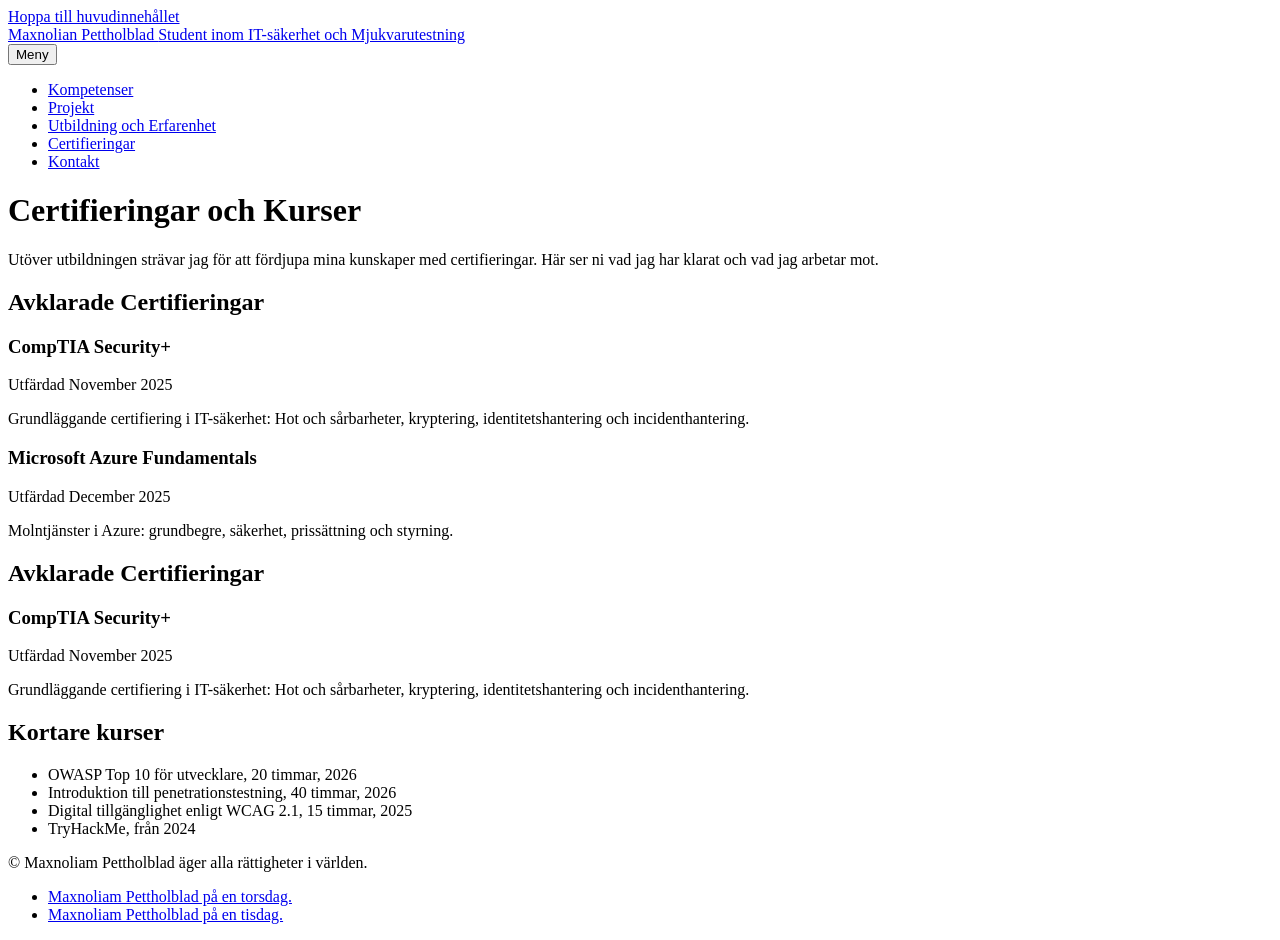
==== html/certifieringar.html @ b3d8486e "WILLIAM: Fixade bilder i HTML så det funkar på servern. (Lade till .. framför / i länken)" ====
﻿<!DOCTYPE html>
<html lang="sv">
<head>
    <meta charset="UTF-8">
    <meta name="viewport" content="width=device-width, initial-scale=1">
    <title>Maxnoliam Pettholblad Portfolio</title>
    <meta name="description" content="Grundläggande information om vem Maxnoliam Pettholblad är och aspirerar att bli.">
    <link rel="stylesheet" href="../css/style.css">
    <script src="../js/script.js" defer></script>
</head>
<body>

<!--
En massa random skit kommer dyka upp här för jag har tråkigt, man måste ju underhålla sig på nåt sätt.
Allt random uppfyller samma krav som det som behövs för slutprodukten, bara att byta ut allt till lite mer seriösare innehåll.
Får be till gud bara att jag inte glömmer att fixa till nåt innan inlämning.
-->




<!--- Länk som hoppar över info och går rakt till det en anställare behöver veta -->
<a class="skip-link" href="#main-content">Hoppa till huvudinnehållet</a>

<header class="site-header">
    <!-- Gör namnet högst upp till en länk -->
    <a class="site-header_logo" href="index.html">Maxnolian Pettholblad <span class="site-header__role">Student inom IT-säkerhet och Mjukvarutestning</span></a>

    <!-- Menyn högst upp som visar kategorier, se till att alla filer finns och att allt ser rätt ut -->
    <!-- Ska vara exakt samma på alla sidor -->
    <nav class="main-menu" aria-label="Huvudmeny">
        <button class="main-menu__toggle" type="button" data-js-action="toggle-menu" aria-expanded="false" aria-controls="main-menu-list">Meny</button>
        <ul class="main-menu__list" id="main-menu-list" data-js-target="menu">
            <li class="main-menu__item"><a class="main-menu__link" href="kompetenser.html">Kompetenser</a></li>
            <li class="main-menu__item"><a class="main-menu__link" href="projekt.html">Projekt</a></li>
            <li class="main-menu__item"><a class="main-menu__link" href="utbildning.html">Utbildning och Erfarenhet</a></li>
            <li class="main-menu__item"><a class="main-menu__link" href="certifieringar.html">Certifieringar</a></li>
            <li class="main-menu__item"><a class="main-menu__link" href="kontakt.html">Kontakt</a></li>
        </ul>
    </nav>
</header>

<!-- Huvudtexten, "vem är jag?" -->
<main class="page" id="main-content">
    <h1 class="page__title">Certifieringar och Kurser</h1>
    <p class="page__intro">Utöver utbildningen strävar jag för att fördjupa mina kunskaper med certifieringar. Här ser ni vad jag har klarat och vad jag arbetar mot.</p>

    <section class="topic" aria-labelledby="cert-rubrik">
        <h2 class="topic__title" id="cert-rubrik">Avklarade Certifieringar</h2>
        <article class="card card--featured" aria-labelledby="secplus-rubrik">
            <h3 class="card__title" id="secplus-rubrik">CompTIA Security+</h3>
            <p class="card__facts">Utfärdad <time datetime="2025-11">November 2025</time></p>
            <p class="card__text">Grundläggande certifiering i IT-säkerhet: Hot och sårbarheter, kryptering, identitetshantering och incidenthantering.</p>
        </article>
        <article class="card card--featured" aria-labelledby="az900-rubrik">
            <h3 class="card__title" id="az900-rubrik">Microsoft Azure Fundamentals</h3>
            <p class="card__facts">Utfärdad <time datetime="2025-12">December 2025</time></p>
            <p class="card__text">Molntjänster i Azure: grundbegre, säkerhet, prissättning och styrning.</p>
        </article>
    </section>

    <section class="topic" aria-labelledby="pagaende-rubrik">
        <h2 class="topic__title" id="pagaende-rubrik">Avklarade Certifieringar</h2>
        <article class="card card--featured" aria-labelledby="ccna-rubrik">
            <h3 class="card__title" id="ccna-rubrik">CompTIA Security+</h3>
            <p class="card__facts">Utfärdad <time datetime="2025-11">November 2025</time></p>
            <p class="card__text">Grundläggande certifiering i IT-säkerhet: Hot och sårbarheter, kryptering, identitetshantering och incidenthantering.</p>
        </article>
    </section>

    <section class="topic" aria-labelledby="kurser-rubrik">
        <h2 class="topic__title" id="kurser-rubrik">Kortare kurser</h2>
        <ul class="topic__points">
            <li class="topic__point">OWASP Top 10 för utvecklare, 20 timmar, 2026</li>
            <li class="topic__point">Introduktion till penetrationstestning, 40 timmar, 2026</li>
            <li class="topic__point">Digital tillgänglighet enligt WCAG 2.1, 15 timmar, 2025</li>
            <li class="topic__point">TryHackMe, från 2024</li>
        </ul>

    </section>
</main>

<!-- Ska vara länkar här om jag orkar, annars får det leda till nåt -->
<footer class="site-footer">
    <p class="site-footer__text">&copy; Maxnoliam Pettholblad äger alla rättigheter i världen.</p>
    <ul class="site-footer__links">
        <li class="site-footer__item"><a class="site-footer__link" href="../images/MaxSV.jpg" alt="Maxnoliam Pettholblad på en torsdag" width="400" height="400">Maxnoliam Pettholblad på en torsdag.</a></li>
        <li class="site-footer__item"><a class="site-footer__link" href="../images/noel.png" alt="Maxnoliam Pettholblad på en tisdag." width="400" height="400">Maxnoliam Pettholblad på en tisdag.</a></li>
    </ul>
</footer>
</body>
</html>
---- css/style.css ----
/* BEM-klasser enligt kontrakt.md. Stilregler är frivilliga. */
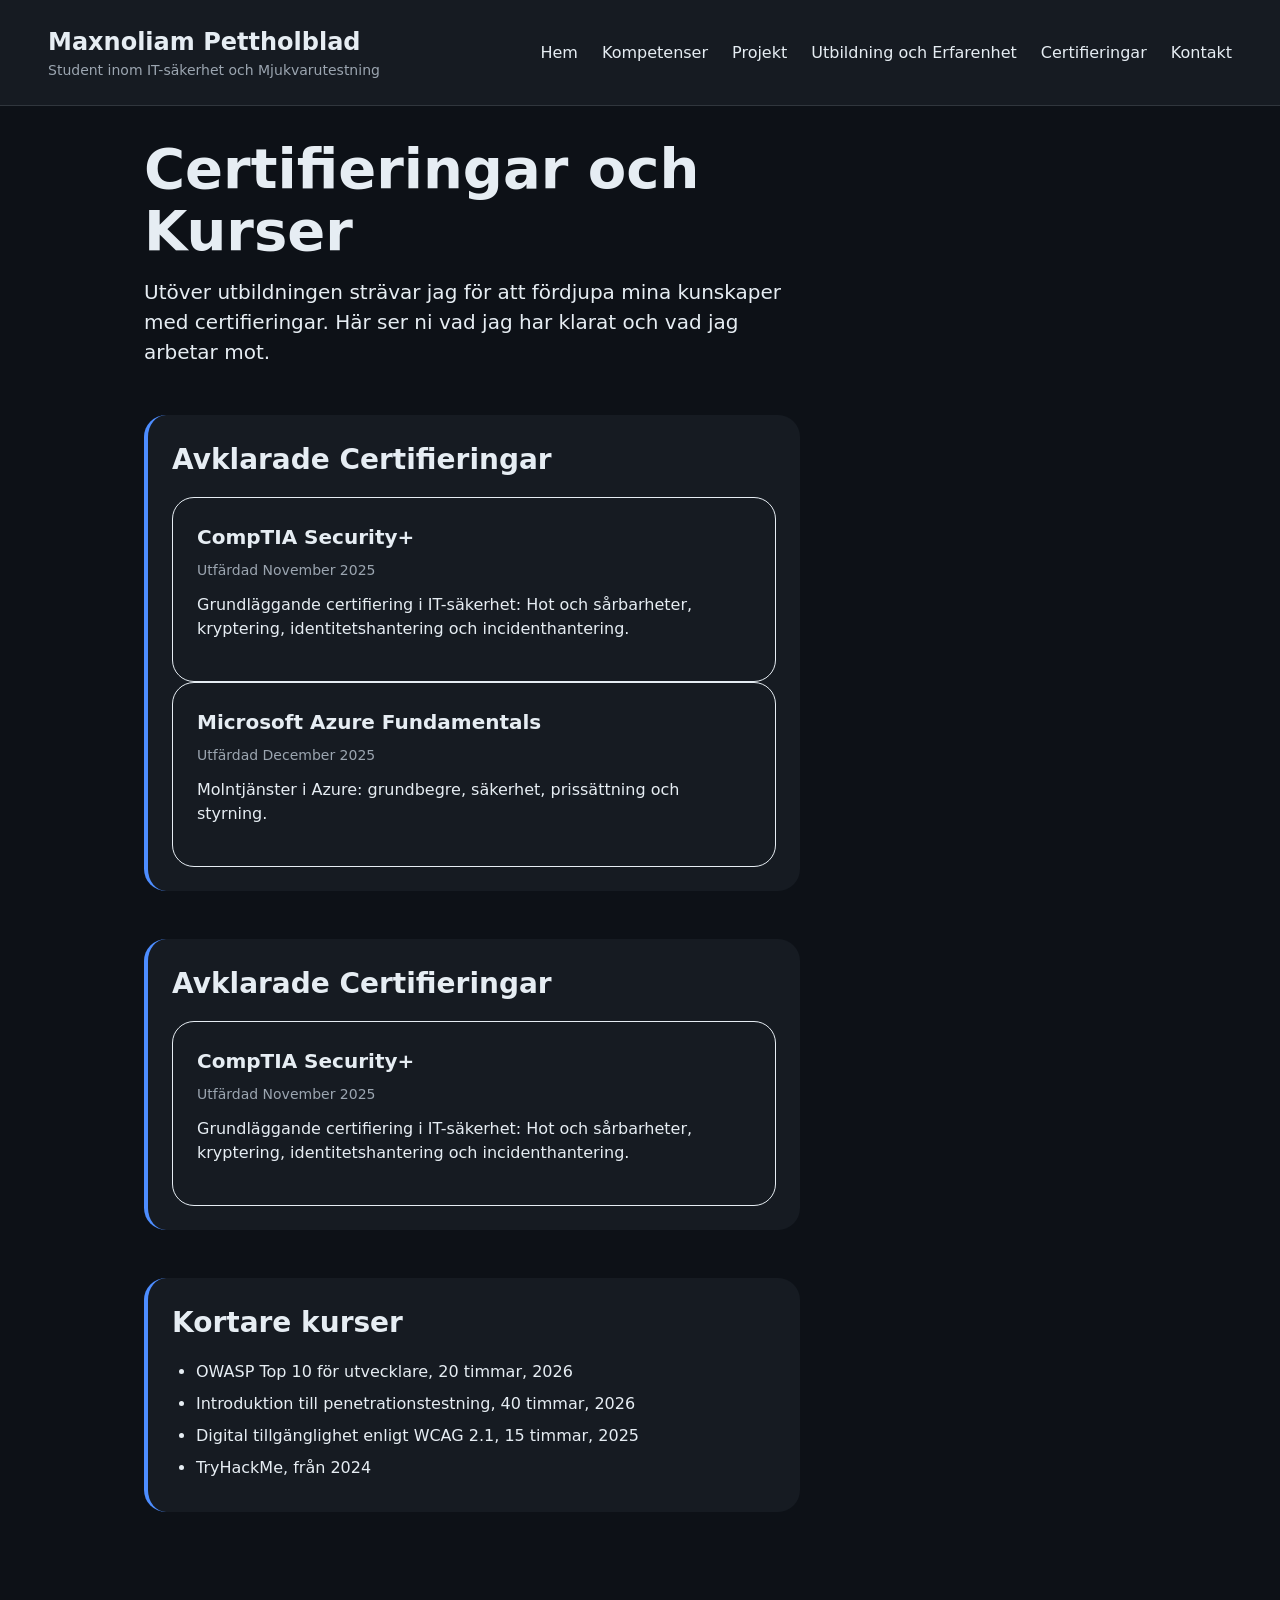
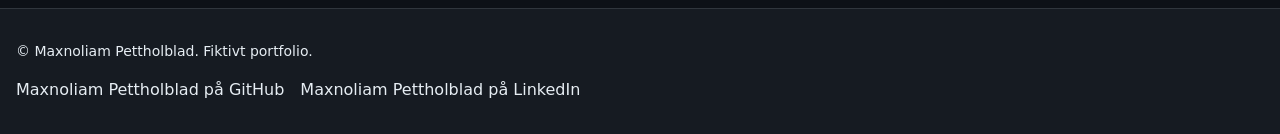
==== commit 9c28e68d: "ALLA: Fixade style.css så sidan såg fin ut. Fixade småfel i alla .html filer så länkar och text ser " ====
--- a/html/certifieringar.html
+++ b/html/certifieringar.html
@@ -3,7 +3,7 @@
 <head>
     <meta charset="UTF-8">
     <meta name="viewport" content="width=device-width, initial-scale=1">
-    <title>Maxnoliam Pettholblad Portfolio</title>
+    <title>Maxnoliam Pettholblad Certifieringar</title>
     <meta name="description" content="Grundläggande information om vem Maxnoliam Pettholblad är och aspirerar att bli.">
     <link rel="stylesheet" href="../css/style.css">
     <script src="../js/script.js" defer></script>
@@ -24,13 +24,14 @@
 
 <header class="site-header">
     <!-- Gör namnet högst upp till en länk -->
-    <a class="site-header_logo" href="index.html">Maxnolian Pettholblad <span class="site-header__role">Student inom IT-säkerhet och Mjukvarutestning</span></a>
+    <a class="site-header_logo" href="index.html">Maxnoliam Pettholblad <span class="site-header__role">Student inom IT-säkerhet och Mjukvarutestning</span></a>
 
     <!-- Menyn högst upp som visar kategorier, se till att alla filer finns och att allt ser rätt ut -->
     <!-- Ska vara exakt samma på alla sidor -->
     <nav class="main-menu" aria-label="Huvudmeny">
         <button class="main-menu__toggle" type="button" data-js-action="toggle-menu" aria-expanded="false" aria-controls="main-menu-list">Meny</button>
         <ul class="main-menu__list" id="main-menu-list" data-js-target="menu">
+            <li class="main-menu__item"><a class="main-menu__link" href="index.html">Hem</a></li>
             <li class="main-menu__item"><a class="main-menu__link" href="kompetenser.html">Kompetenser</a></li>
             <li class="main-menu__item"><a class="main-menu__link" href="projekt.html">Projekt</a></li>
             <li class="main-menu__item"><a class="main-menu__link" href="utbildning.html">Utbildning och Erfarenhet</a></li>
@@ -82,10 +83,10 @@
 
 <!-- Ska vara länkar här om jag orkar, annars får det leda till nåt -->
 <footer class="site-footer">
-    <p class="site-footer__text">&copy; Maxnoliam Pettholblad äger alla rättigheter i världen.</p>
+    <p class="site-footer__text">&copy; Maxnoliam Pettholblad. Fiktivt portfolio.</p>
     <ul class="site-footer__links">
-        <li class="site-footer__item"><a class="site-footer__link" href="../images/MaxSV.jpg" alt="Maxnoliam Pettholblad på en torsdag" width="400" height="400">Maxnoliam Pettholblad på en torsdag.</a></li>
-        <li class="site-footer__item"><a class="site-footer__link" href="../images/noel.png" alt="Maxnoliam Pettholblad på en tisdag." width="400" height="400">Maxnoliam Pettholblad på en tisdag.</a></li>
+        <li class="site-footer__item"><a class="site-footer__link" href="https://github.com/" alt="GitHub länk">Maxnoliam Pettholblad på GitHub</a></li>
+        <li class="site-footer__item"><a class="site-footer__link" href="https://www.linkedin.com/" alt="LinkedIn länk">Maxnoliam Pettholblad på LinkedIn</a></li>
     </ul>
 </footer>
 </body>
--- a/css/style.css
+++ b/css/style.css
@@ -1 +1,684 @@
 /* BEM-klasser enligt kontrakt.md. Stilregler är frivilliga. */
+
+/* Själva webbsidans grundläggande bakgrund och textfärg */
+
+:root {
+    --font-sans: system-ui, -apple-system, "Helvetica Neue", Arial, sans-serif;
+    --color-paper: #0d1117;            /* bakgrund (var ljus, nu mörk) */
+    --color-ink: #e6edf3;              /* text (var mörk, nu ljus) */
+    --color-blueprint: #4d8dff;        /* accentblå, ljusare så den syns på mörkt */
+    --color-blueprint-hover: #79a8ff;
+    --color-panel: #161b22;            /* rutor */
+    --color-line: #30363d;             /* linjer och ramar */
+    --color-muted: #9ba5b0;            /* nedtonad text */
+    --color-danger: #f97066;
+    --radius-card: 1.375rem;
+    --radius-pill: 999px;
+}
+
+*, *::before, *::after {
+    box-sizing: border-box;
+    margin: 0;
+    padding: 0;
+}
+body {
+    font-family: var(--font-sans);
+    background-color: var(--color-paper);
+    color: var(--color-ink);
+    line-height: 1.5;
+}
+img{
+    max-width: 100%;
+    height: auto;
+    display:block;
+}
+
+ul {
+    list-style: none;
+}
+a {
+    color: inherit;
+}
+/* Synlig fokusring för tangentbordsanvändare */
+a:focus-visible,
+button:focus-visible,
+input:focus-visible,
+select:focus-visible,
+textarea:focus-visible {
+    outline: 2px solid var(--color-blueprint);
+    outline-offset: 2px;
+}
+/* Dold länk för tangentbordsnavigering som hoppar direkt till huvudinnehållet */
+.skip-link {
+    position: absolute;
+    left: 1rem;
+    top: -4rem;
+    background: var(--color-ink);
+    padding: 0.5rem 1rem;
+    border-radius: var(--radius-pill);
+}
+.skip-link:focus{
+    top:1rem;
+}
+/* Sidans toppdel (header) som innehåller logga och meny */
+.site-header {
+    background: var(--color-panel);
+    padding: 1.5rem 1rem;
+    border-bottom: 1px solid var(--color-line);
+}
+
+/* Logotypen eller namnet längst upp som fungerar som hemlänk */
+.site-header_logo {
+    font-size: 1.5rem;
+    font-weight: 600;
+    text-decoration: none;
+}
+
+/* Undertexten/rollen inuti loggan (t.ex. "Student inom IT-säkerhet...") */
+.site-header__role {
+    display: block;
+    font-size: 0.875rem;
+    font-weight: 400;
+    color: var(--color-muted);
+}
+
+/* Huvudmenyns behållare (<nav>) */
+.main-menu {
+    padding-left: 0px;
+    padding-top: 0px;
+    margin-top:1rem;
+}
+
+/* Mobilknappen ("Meny") som öppnar/stänger menyn på små skärmar */
+.main-menu__toggle {
+    background: var(--color-ink);
+    color: var(--color-paper);
+    border:0;
+    border-radius: var(--radius-pill);
+    padding: 0.6rem 1.25rem;
+    cursor: pointer;
+}
+.main-menu__toggle:hover{
+    background: var(--color-blueprint);
+}
+
+/* Listan med menylänkar (dold som standard på mobil) */
+.main-menu__list {
+    display: none;
+}
+
+/* Listan med menylänkar när den har öppnats via JavaScript */
+.main-menu__list.is-open {
+    display: flex;
+    flex-direction: column;
+    gap:0.25rem;
+    margin-top: 0.75rem;
+}
+
+/* Enskilda listpunkter (<li>) inuti menyn */
+.main-menu__item {
+    padding-left: 0px;
+}
+
+/* Själva de klickbara textlänkarna (<a>) i menyn */
+.main-menu__link {
+    display: block;
+    padding: 0.5rem 0;
+    padding-left: 0;
+    text-decoration: none;
+}
+
+.main-menu__link:hover,.main-menu__link[aria-current="page"]{
+    color: var(--color-blueprint);
+    text-decoration: underline;
+}
+
+@media (min-width: 48rem) {
+    .site-header{
+        display: flex;
+        justify-content: space-between;
+        align-items: center;
+        padding: 1.5rem 3rem;
+    }
+    .main-menu{
+        margin-top: 0;
+    }
+    .main-menu__toggle{
+        display: none;
+    }
+    .main-menu__list{
+        display:flex;
+        flex-direction: row;
+        gap:1.5rem;
+        margin-top: 0;
+    }
+}
+
+/* Huvudbehållaren (<main>) för sidinnehållet – styr maxbredd och centrering */
+.page {
+    width: 100%;
+    max-width: 64rem;
+    margin: 0 auto;
+    padding: 2rem 1rem;
+
+}
+
+/* Sidans huvudrubrik (<h1>) */
+.page__title {
+    font-size: clamp(2rem,6vw,3.5rem);
+    line-height: 1.1;
+    margin-bottom: 1rem;
+}
+
+/* Ingressen eller inledningstexten direkt under huvudrubriken */
+.page__intro {
+    font-size:1.25rem;
+    max-width: 40rem;
+    margin-bottom: 2rem;
+}
+
+/* En generell sektion på sidan som delar upp olika ämnen eller block */
+.topic {
+    margin-top: 3rem;
+}
+
+/* Rubriken (<h2>) för en sektion */
+.topic__title {
+    font-size: 1.75rem;
+    margin-bottom: 1rem;
+}
+
+/* Stycken (<p>) i en sektion */
+.topic__text {
+    margin-bottom: 1rem;
+}
+
+.topic__points{
+    list-style: disc;
+    padding-left: 1.5rem;
+}
+.topic__point{
+    margin-bottom: 0.5rem;
+
+}
+
+/* Kort-komponent för att rama in projekt eller certifieringar */
+.card {
+    background-color: var(--color-paper);
+    padding: 1.5rem;
+    border-radius: var(--radius-card);
+    border: 1px solid var(--color-line);
+}
+
+/* Modifierare för extra framträdande kort */
+.card--featured {
+    background-color: var(--color-panel);
+    border-color: var(--color-ink);
+}
+
+/* Rubriken (<h3>) inuti ett kort */
+.card__title {
+    font-size: 1.25rem;
+    font-weight: 600;
+    margin-bottom: 0.5rem;
+}
+
+/* Fakta- eller datumtext på ett kort */
+.card__facts {
+    font-size: 0.875rem;
+    color:var(--color-muted);
+    margin-bottom: 0.75rem;
+}
+
+/* Brödtexten inuti ett kort */
+.card__text {
+    margin-bottom: 1rem;
+}
+
+
+
+/* Sidans botten (footer) */
+.site-footer {
+    background: var(--color-panel);
+    color: var(--color-ink);
+    border-top: 1px solid var(--color-line);
+    padding: 2rem 1rem;
+    margin-top: 4rem;
+}
+
+/* Copyright-texten i sidfoten */
+.site-footer__text {
+    font-size: 0.875rem;
+    margin-bottom: 1rem;
+}
+
+/* Listan med länkar i sidfoten */
+.site-footer__links {
+    display: flex;
+    flex-wrap: wrap;
+    gap:1rem;
+}
+
+/* Enskild listpunkt i sidfoten */
+.site-footer__item {
+    list-style: none;
+}
+
+/* Själva länkarna i sidfoten */
+.site-footer__link {
+    text-decoration: none;
+}
+.site-footer__link:hover{
+    text-decoration: underline;
+}
+/* Behållare (<figure>) för profilbild och bildtext */
+.profile {
+    max-width: 18rem;
+}
+
+/* På bredare skärmar: bilden till vänster, texten flyter till höger om den */
+@media (min-width: 40rem) {
+    .profile {
+        float: left;
+        width: min(18rem, 40%);
+        margin: 0 1.5rem 1rem 0;
+    }
+    /* Sektionen växer så att den rymmer den flytande bilden */
+    .topic {
+        display: flow-root;
+    }
+    /* Texten stannar i en egen spalt bredvid bilden och glider inte in under den */
+    .profile ~ .topic__text {
+        display: flow-root;
+    }
+}
+
+/* Själva profilbilden (<img>) */
+.profile__photo {
+    border-radius: var(--radius-card);
+}
+
+/* Bildtexten (<figcaption>) under profilbilden */
+.profile__credit {
+    font-size: 0.875rem;
+    color:var(--color-muted);
+    margin-top: 0.5rem;
+}
+
+/* På bredare skärmar: två kolumner – innehållet till vänster, sidoboxen till höger */
+@media (min-width: 48rem) {
+    .page {
+        display: grid;
+        grid-template-columns: minmax(0, 1fr) 18rem;
+        column-gap: 3rem;
+        align-items: start;
+    }
+    .page > * {
+        grid-column: 1;
+    }
+    /* I grid läggs marginaler ihop i stället för att överlappa – undvik dubbelt mellanrum */
+    .page__intro {
+        margin-bottom: 0;
+    }
+    .page > .sidebar {
+        grid-column: 2;
+        grid-row: 1 / span 20; /* sträcker sig bredvid allt innehåll i vänsterkolumnen */
+    }
+}
+
+/* Sidobox och innehållssektioner delar samma ruta */
+.sidebar,
+.topic {
+    background: var(--color-panel);
+    border-left: 4px solid var(--color-blueprint);
+    border-radius: var(--radius-card);
+    padding: 1.5rem;
+}
+
+/* Rubriken i sidoboxen */
+.sidebar__title {
+    font-size: 1.25rem;
+    margin-bottom: 1rem;
+}
+
+/* Definitionslista (<dl>) för snabbfakta */
+.fact-list {
+
+}
+
+/* Etiketten/termen (<dt>) i faktalistan (t.ex. "Ort") */
+.fact-list__term {
+    font-size: 1.25rem;
+    margin-bottom: 1rem;
+}
+
+/* Värdet (<dd>) i faktalistan (t.ex. "Ludborlun") */
+.fact-list__value {
+    margin-bottom: 0.75rem;
+}
+
+/* Vanlig text inuti sidoboxen */
+.sidebar__text {
+    margin: 1rem 0 0;
+}
+
+/* Uppmaning/länk inuti sidoboxen – ser ut som en knapp */
+.sidebar__link {
+    display: inline-block;
+    padding: 0.6rem 1.1rem;
+    border-radius: var(--radius-pill);
+    background: var(--color-blueprint);
+    color: var(--color-paper);
+    font-weight: 600;
+    text-decoration: none;
+}
+.sidebar__link:hover {
+    background: var(--color-blueprint-hover);
+    color: var(--color-paper);
+}
+
+/* Tabellen som visar tekniska färdigheter och kunskapsnivåer */
+.skill-matrix {
+    width: 100%;
+    border-collapse: collapse;
+}
+
+/* Tabellens beskrivning/titel (<caption>) */
+.skill-matrix__title {
+    text-align: left;
+    font-weight: 600;
+    padding-bottom: 0.75rem;
+}
+
+/* En rad (<tr>) i kompetensmatrisen */
+.skill-matrix__row {
+    border-bottom: 1px solid var(--color-line);
+}
+
+/* Tabellrubriker (<th>) över kolumnerna */
+.skill-matrix__heading {
+    text-align: left;
+    padding: 0.75rem 0.5rem;
+    background: var(--color-panel);
+}
+
+/* Tekniknamnet i en tabellrad */
+.skill-matrix__skill,.skill-matrix__value {
+    padding: 0.75rem 0.5rem;
+
+}
+
+
+/* Listan över kontaktuppgifter (e-post, LinkedIn, GitHub) */
+.contact-list {
+    list-style: none;
+}
+
+/* Enskilt objekt i kontaktlistan */
+.contact-list__item {
+    margin-bottom: 0.5rem;
+}
+
+/* Länk i kontaktlistan */
+.contact-list__link {
+    color:var(--color-blueprint);
+}
+
+/* Knappen för att snabbkopiera e-postadressen */
+.contact-list__copy {
+    background: var(--color-panel);
+    border: 0;
+    border-radius: var(--radius-pill);
+    padding: 0.4rem 1rem;
+    cursor:pointer;
+}
+.contact-list__copy:hover{
+    background-color: var(--color-line);
+}
+/* Statustext som visar att e-postadressen kopierats */
+.contact-list__status {
+    font-size: 0.875rem;
+    color: var(--color-muted);
+}
+
+/* Kontaktformuläret (<form>) */
+.contact-form {
+    display: grid;
+    gap: 1.25rem;
+    max-width: 36rem;
+}
+
+/* Hjälptext i formuläret (t.ex. om obligatoriska fält) */
+.contact-form__hint {
+    font-size: 0.875rem;
+    color: var(--color-muted);
+}
+
+/* Behållare för ett enskilt formulärfält (label + input) */
+.contact-form__field {
+    display: grid;
+    gap: 0.4rem;
+}
+
+/* Etiketten (<label>) som beskriver ett formulärfält */
+.contact-form__field-label {
+    font-weight: 500;
+}
+.contact-form__text-field,.contact-form__dropdown,.contact-form__message{
+    width: 100%;
+    font: inherit;
+    padding: 0.75rem 1rem;
+    background: var(--color-paper);
+    border: 1px solid var(--color-line);
+    border-radius: 0.75rem;
+}
+.contact-form__text-field:focus,.contact-form__dropdown:focus,.contact-form__message.focus{
+    border-color: var(--color-ink);
+}
+.contact-form__text-field[aria-invalid="true"],.contact-form__message[aria-invalid="true"]{
+    border-color: var(--color-danger);
+}
+
+/* Det stora textfältet (<textarea>) för meddelandet */
+.contact-form__message {
+    min-height: 8rem;
+    resize: vertical;
+}
+
+/* Teckenräknaren under meddelandefältet */
+.contact-form__counter {
+    font-size: 0.875rem;
+    color: var(--color-muted);
+    text-align: right;
+}
+
+/* Skicka-knappen i formuläret */
+.contact-form__choice {
+    border: 0;
+
+}
+.contact-form__choices-title{
+    font-weight: 500;
+    margin-bottom: 0.4rem;
+}
+.contact-form__choice{
+    display:flex;
+    align-items: center;
+    gap: 0.5rem;
+}
+.contact-form__radio{
+    accent-color: var(--color-ink);
+}
+
+.contact-form__field-label__inline{
+    font-weight: 400;
+}
+.contact-form__submit{
+    justify-self: start;
+    background: var(--color-blueprint);
+    color: var(--color-paper);
+    border: 0;
+    border-radius: var(--radius-pill);
+    padding: 0.8rem 1.75rem;
+    font:inherit;
+    cursor: pointer;
+}
+.contact-form__submit:hover{
+    background: var(--color-blueprint-hover);
+}
+/* Sektion för projektfiltrering */
+.filter {
+    margin-bottom: 2rem;
+}
+
+/* Rubrik för filtersektionen */
+.filter__title {
+    font-size: 1.25rem;
+    margin-bottom: 0.75rem;
+}
+
+/* Listan med filterknappar */
+.filter__options {
+    display: flex;
+    flex-wrap: wrap;
+    gap:0.5rem;
+}
+
+/* Enskild listpunkt för en filterknapp */
+.filter__item {
+    list-style:none;
+}
+.filter__item button{
+    background: var(--color-panel);
+    border: 0;
+    border-radius: var(--radius-pill);
+    padding: 0.5rem 1.25rem;
+    font:inherit;
+    cursor: pointer;
+}
+
+.filter__item button:hover{
+    background: var(--color-line);
+}
+
+
+/* Den aktiva filterknappen */
+.filter__option--active {
+    background: var(--color-ink) !important;
+    color: var(--color-paper);
+}
+
+/* Statustext som visar hur många projekt som visas just nu */
+.filter__status {
+    margin-top: 0.75rem;
+    font-size: 0.875rem;
+    color:var(--color-muted);
+}
+
+/* Behållaren som håller alla projektkort */
+/* CSS Grid för era projektkort (används i projekt.html) */
+.projekt-list {
+    display: grid;
+    gap: 1.5rem;
+}
+@media (min-width: 768px) {
+    .projekt-list {
+        grid-template-columns: repeat(2, 1fr);
+    }
+}
+/* Behållare (<figure>) för skärmdump i ett projektkort */
+.card__screenshot {
+    margin-bottom: 1rem;
+}
+
+/* Själva bilden (<img>) för skärmdumpen */
+.card__image {
+    border-radius: 0.75rem;
+}
+
+/* Bildtexten under skärmdumpen */
+.card__screenshot-text {
+    font-size: 0.75rem;
+    color: var(--color-muted);
+    margin-top: 0.4rem;
+}
+
+/* Listan med tekniktaggar på ett projektkort */
+.card__tags {
+    display: flex;
+    flex-wrap: wrap;
+    gap:0.4rem;
+    margin-bottom: 1rem;
+
+}
+
+/* Enskild tekniktagg (t.ex. Python, Docker) */
+.card__tag {
+    background: var(--color-panel);
+    border-radius: var(--radius-pill);
+    padding: 0.2rem 0.75rem;
+    font-size: 0.875rem;
+}
+
+/* "Visa mer"-knappen på projektkortet */
+.card__toggle {
+    background: var(--color-ink);
+    color:var(--color-paper);
+    border: 0;
+    border-radius: var(--radius-pill);
+    padding: 0.5rem 1.25rem;
+    cursor:pointer;
+}
+.card__toggle:hover{
+    background: var(--color-blueprint);
+}
+
+/* Den expanderbara rutan med extra information om projektet */
+.card__more {
+    margin-top: 1rem;
+    padding-top: 1rem;
+    border-top:1px solid var(--color-line);
+
+}
+.card__more[hidden]{
+    display: none;
+}
+/* Underrubrik (<h4>) inuti projektets extra information */
+.card__subtitle {
+    font-size: 1rem;
+    margin-bottom: 0.5rem;
+}
+
+/* Länk (t.ex. till GitHub) inuti projektkortet */
+.card__link {
+    color:var(--color-blueprint);
+}
+
+/* Tidslinje-lista (<ul>) under Utbildning */
+.timeline {
+    list-style: none;
+    border-left: 2px solid var(--color-line);
+    padding-left:1.5rem;
+}
+
+/* Enskild händelse (<li>) i tidslinjen */
+.timeline__item {
+    margin-bottom: 2rem;
+}
+
+/* Rubrik för en händelse i tidslinjen */
+.timeline__title {
+    font-size: 1.125rem;
+    font-weight: 600;
+}
+
+/* Tidsperiod och plats för en händelse i tidslinjen */
+.timeline__period {
+    font-size: 0.875rem;
+    color: var(--color-muted);
+}
+
+/* Beskrivande text för en händelse i tidslinjen */
+.timeline__text {
+    margin-top: 0.4rem;
+}
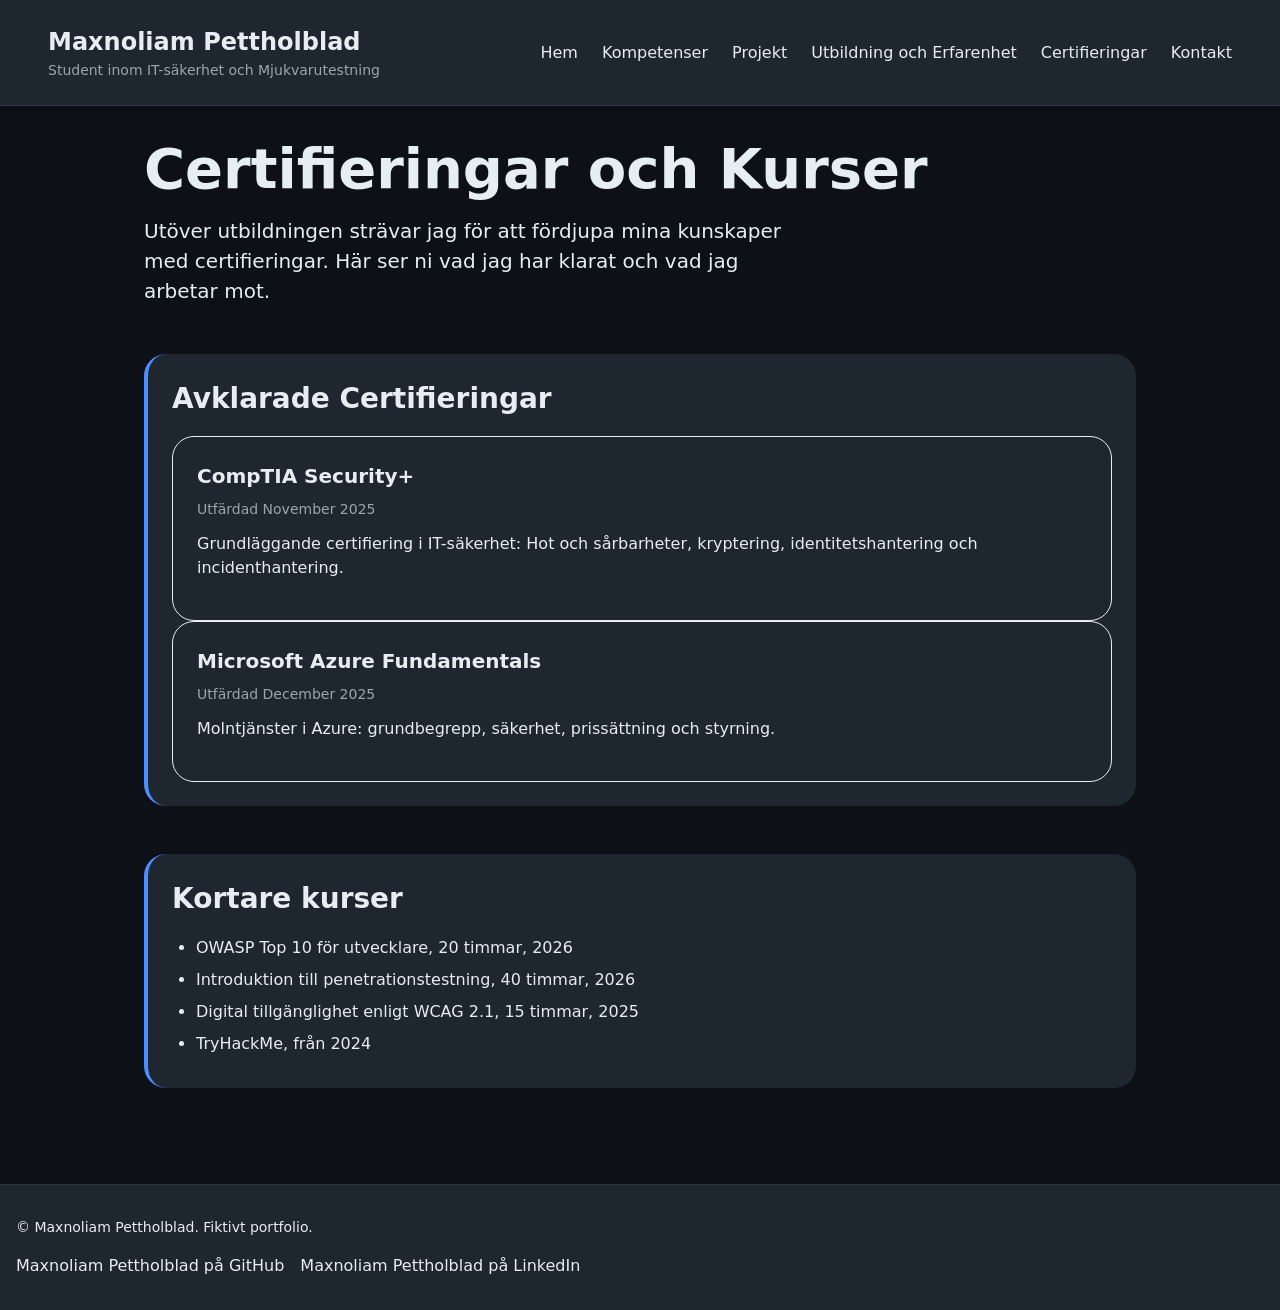
==== commit e660d803: "ALLA: Fixade klart kontrakt.md, fixade en massa småfel som stavfel i alla filer. Snyggat till och st" ====
--- a/html/certifieringar.html
+++ b/html/certifieringar.html
@@ -1,4 +1,4 @@
-﻿<!DOCTYPE html>
+<!DOCTYPE html>
 <html lang="sv">
 <head>
     <meta charset="UTF-8">
@@ -24,11 +24,12 @@
 
 <header class="site-header">
     <!-- Gör namnet högst upp till en länk -->
-    <a class="site-header_logo" href="index.html">Maxnoliam Pettholblad <span class="site-header__role">Student inom IT-säkerhet och Mjukvarutestning</span></a>
+    <a class="site-header__logo" href="index.html">Maxnoliam Pettholblad <span class="site-header__role">Student inom IT-säkerhet och Mjukvarutestning</span></a>
 
     <!-- Menyn högst upp som visar kategorier, se till att alla filer finns och att allt ser rätt ut -->
     <!-- Ska vara exakt samma på alla sidor -->
     <nav class="main-menu" aria-label="Huvudmeny">
+        <!-- JS: Visar och döljer menylistan på smala skärmar. Vid klick växlar knappens aria-expanded mellan "false" och "true" och listan med data-js-target="menu" visas eller döljs. Escape-tangenten ska stänga menyn och flytta fokus tillbaka till knappen. -->
         <button class="main-menu__toggle" type="button" data-js-action="toggle-menu" aria-expanded="false" aria-controls="main-menu-list">Meny</button>
         <ul class="main-menu__list" id="main-menu-list" data-js-target="menu">
             <li class="main-menu__item"><a class="main-menu__link" href="index.html">Hem</a></li>
@@ -56,18 +57,10 @@
         <article class="card card--featured" aria-labelledby="az900-rubrik">
             <h3 class="card__title" id="az900-rubrik">Microsoft Azure Fundamentals</h3>
             <p class="card__facts">Utfärdad <time datetime="2025-12">December 2025</time></p>
-            <p class="card__text">Molntjänster i Azure: grundbegre, säkerhet, prissättning och styrning.</p>
+            <p class="card__text">Molntjänster i Azure: grundbegrepp, säkerhet, prissättning och styrning.</p>
         </article>
     </section>
 
-    <section class="topic" aria-labelledby="pagaende-rubrik">
-        <h2 class="topic__title" id="pagaende-rubrik">Avklarade Certifieringar</h2>
-        <article class="card card--featured" aria-labelledby="ccna-rubrik">
-            <h3 class="card__title" id="ccna-rubrik">CompTIA Security+</h3>
-            <p class="card__facts">Utfärdad <time datetime="2025-11">November 2025</time></p>
-            <p class="card__text">Grundläggande certifiering i IT-säkerhet: Hot och sårbarheter, kryptering, identitetshantering och incidenthantering.</p>
-        </article>
-    </section>
 
     <section class="topic" aria-labelledby="kurser-rubrik">
         <h2 class="topic__title" id="kurser-rubrik">Kortare kurser</h2>
@@ -85,8 +78,8 @@
 <footer class="site-footer">
     <p class="site-footer__text">&copy; Maxnoliam Pettholblad. Fiktivt portfolio.</p>
     <ul class="site-footer__links">
-        <li class="site-footer__item"><a class="site-footer__link" href="https://github.com/" alt="GitHub länk">Maxnoliam Pettholblad på GitHub</a></li>
-        <li class="site-footer__item"><a class="site-footer__link" href="https://www.linkedin.com/" alt="LinkedIn länk">Maxnoliam Pettholblad på LinkedIn</a></li>
+        <li class="site-footer__item"><a class="site-footer__link" href="https://github.com/">Maxnoliam Pettholblad på GitHub</a></li>
+        <li class="site-footer__item"><a class="site-footer__link" href="https://www.linkedin.com/">Maxnoliam Pettholblad på LinkedIn</a></li>
     </ul>
 </footer>
 </body>
--- a/css/style.css
+++ b/css/style.css
@@ -3,12 +3,13 @@
 /* Själva webbsidans grundläggande bakgrund och textfärg */
 
 :root {
+    color-scheme: dark;                /* mörka formulärkontroller, scrollbars m.m. */
     --font-sans: system-ui, -apple-system, "Helvetica Neue", Arial, sans-serif;
     --color-paper: #0d1117;            /* bakgrund (var ljus, nu mörk) */
     --color-ink: #e6edf3;              /* text (var mörk, nu ljus) */
     --color-blueprint: #4d8dff;        /* accentblå, ljusare så den syns på mörkt */
     --color-blueprint-hover: #79a8ff;
-    --color-panel: #161b22;            /* rutor */
+    --color-panel: #1e2630;            /* rutor */
     --color-line: #30363d;             /* linjer och ramar */
     --color-muted: #9ba5b0;            /* nedtonad text */
     --color-danger: #f97066;
@@ -54,6 +55,7 @@
     left: 1rem;
     top: -4rem;
     background: var(--color-ink);
+    color: var(--color-paper);
     padding: 0.5rem 1rem;
     border-radius: var(--radius-pill);
 }
@@ -68,7 +70,7 @@
 }
 
 /* Logotypen eller namnet längst upp som fungerar som hemlänk */
-.site-header_logo {
+.site-header__logo {
     font-size: 1.5rem;
     font-weight: 600;
     text-decoration: none;
@@ -202,6 +204,12 @@
 
 }
 
+/* Underrubrik (<h3>) inuti en sektion */
+.topic__subtitle {
+    font-size: 1.125rem;
+    margin: 1.5rem 0 0.5rem;
+}
+
 /* Kort-komponent för att rama in projekt eller certifieringar */
 .card {
     background-color: var(--color-paper);
@@ -307,17 +315,18 @@
 
 /* På bredare skärmar: två kolumner – innehållet till vänster, sidoboxen till höger */
 @media (min-width: 48rem) {
-    .page {
+    /* Bara sidor som har en sidobox får två kolumner */
+    .page:has(> .sidebar) {
         display: grid;
         grid-template-columns: minmax(0, 1fr) 18rem;
         column-gap: 3rem;
         align-items: start;
     }
-    .page > * {
+    .page:has(> .sidebar) > * {
         grid-column: 1;
     }
     /* I grid läggs marginaler ihop i stället för att överlappa – undvik dubbelt mellanrum */
-    .page__intro {
+    .page:has(> .sidebar) > .page__intro {
         margin-bottom: 0;
     }
     .page > .sidebar {
@@ -426,14 +435,18 @@
 
 /* Knappen för att snabbkopiera e-postadressen */
 .contact-list__copy {
-    background: var(--color-panel);
-    border: 0;
+    background: transparent;
+    color: var(--color-ink);
+    border: 1px solid var(--color-line);
+    font: inherit;
+    font-size: 0.875rem;
     border-radius: var(--radius-pill);
     padding: 0.4rem 1rem;
     cursor:pointer;
 }
 .contact-list__copy:hover{
-    background-color: var(--color-line);
+    border-color: var(--color-blueprint);
+    color: var(--color-blueprint);
 }
 /* Statustext som visar att e-postadressen kopierats */
 .contact-list__status {
@@ -467,12 +480,13 @@
 .contact-form__text-field,.contact-form__dropdown,.contact-form__message{
     width: 100%;
     font: inherit;
+    color: var(--color-ink);
     padding: 0.75rem 1rem;
     background: var(--color-paper);
     border: 1px solid var(--color-line);
     border-radius: 0.75rem;
 }
-.contact-form__text-field:focus,.contact-form__dropdown:focus,.contact-form__message.focus{
+.contact-form__text-field:focus,.contact-form__dropdown:focus,.contact-form__message:focus{
     border-color: var(--color-ink);
 }
 .contact-form__text-field[aria-invalid="true"],.contact-form__message[aria-invalid="true"]{
@@ -492,10 +506,19 @@
     text-align: right;
 }
 
-/* Skicka-knappen i formuläret */
-.contact-form__choice {
+/* Gruppen med radioknappar (<fieldset>) – ta bort webbläsarens standardram */
+.contact-form__choices {
     border: 0;
-
+    padding: 0;
+    margin: 0;
+}
+.contact-form__choices-title {
+    padding: 0;
+}
+/* Alternativen i dropdown-listan */
+.contact-form__dropdown option {
+    color: var(--color-ink);
+    background-color: var(--color-paper);
 }
 .contact-form__choices-title{
     font-weight: 500;
@@ -510,7 +533,7 @@
     accent-color: var(--color-ink);
 }
 
-.contact-form__field-label__inline{
+.contact-form__field-label--inline{
     font-weight: 400;
 }
 .contact-form__submit{
@@ -526,54 +549,6 @@
 .contact-form__submit:hover{
     background: var(--color-blueprint-hover);
 }
-/* Sektion för projektfiltrering */
-.filter {
-    margin-bottom: 2rem;
-}
-
-/* Rubrik för filtersektionen */
-.filter__title {
-    font-size: 1.25rem;
-    margin-bottom: 0.75rem;
-}
-
-/* Listan med filterknappar */
-.filter__options {
-    display: flex;
-    flex-wrap: wrap;
-    gap:0.5rem;
-}
-
-/* Enskild listpunkt för en filterknapp */
-.filter__item {
-    list-style:none;
-}
-.filter__item button{
-    background: var(--color-panel);
-    border: 0;
-    border-radius: var(--radius-pill);
-    padding: 0.5rem 1.25rem;
-    font:inherit;
-    cursor: pointer;
-}
-
-.filter__item button:hover{
-    background: var(--color-line);
-}
-
-
-/* Den aktiva filterknappen */
-.filter__option--active {
-    background: var(--color-ink) !important;
-    color: var(--color-paper);
-}
-
-/* Statustext som visar hur många projekt som visas just nu */
-.filter__status {
-    margin-top: 0.75rem;
-    font-size: 0.875rem;
-    color:var(--color-muted);
-}
 
 /* Behållaren som håller alla projektkort */
 /* CSS Grid för era projektkort (används i projekt.html) */
@@ -620,19 +595,6 @@
     font-size: 0.875rem;
 }
 
-/* "Visa mer"-knappen på projektkortet */
-.card__toggle {
-    background: var(--color-ink);
-    color:var(--color-paper);
-    border: 0;
-    border-radius: var(--radius-pill);
-    padding: 0.5rem 1.25rem;
-    cursor:pointer;
-}
-.card__toggle:hover{
-    background: var(--color-blueprint);
-}
-
 /* Den expanderbara rutan med extra information om projektet */
 .card__more {
     margin-top: 1rem;
@@ -640,9 +602,6 @@
     border-top:1px solid var(--color-line);
 
 }
-.card__more[hidden]{
-    display: none;
-}
 /* Underrubrik (<h4>) inuti projektets extra information */
 .card__subtitle {
     font-size: 1rem;
@@ -681,4 +640,45 @@
 /* Beskrivande text för en händelse i tidslinjen */
 .timeline__text {
     margin-top: 0.4rem;
-}+}
+/* Länk i sidans huvudinnehåll (t.ex. tillbaka-länken på tack-sidan) */
+.page__link {
+    color: var(--color-blueprint);
+}
+.page__link:hover {
+    color: var(--color-blueprint-hover);
+}
+
+/* Kvittot på tack-sidan som visar det som skickades */
+.receipt {
+    background: var(--color-panel);
+    border-left: 4px solid var(--color-blueprint);
+    border-radius: var(--radius-card);
+    padding: 1.5rem;
+    margin-bottom: 2rem;
+    max-width: 40rem;
+}
+
+/* Rubriken (<h2>) i kvittot */
+.receipt__title {
+    font-size: 1.25rem;
+    margin-bottom: 1rem;
+}
+
+/* Definitionslistan (<dl>) med de skickade uppgifterna */
+.receipt__details {
+    display: grid;
+    gap: 0.25rem;
+}
+
+/* Fältets namn (<dt>), t.ex. "Namn" */
+.receipt__term {
+    font-weight: 600;
+    color: var(--color-muted);
+    margin-top: 0.75rem;
+}
+
+/* Det användaren skrev (<dd>) */
+.receipt__value {
+    overflow-wrap: anywhere;
+}
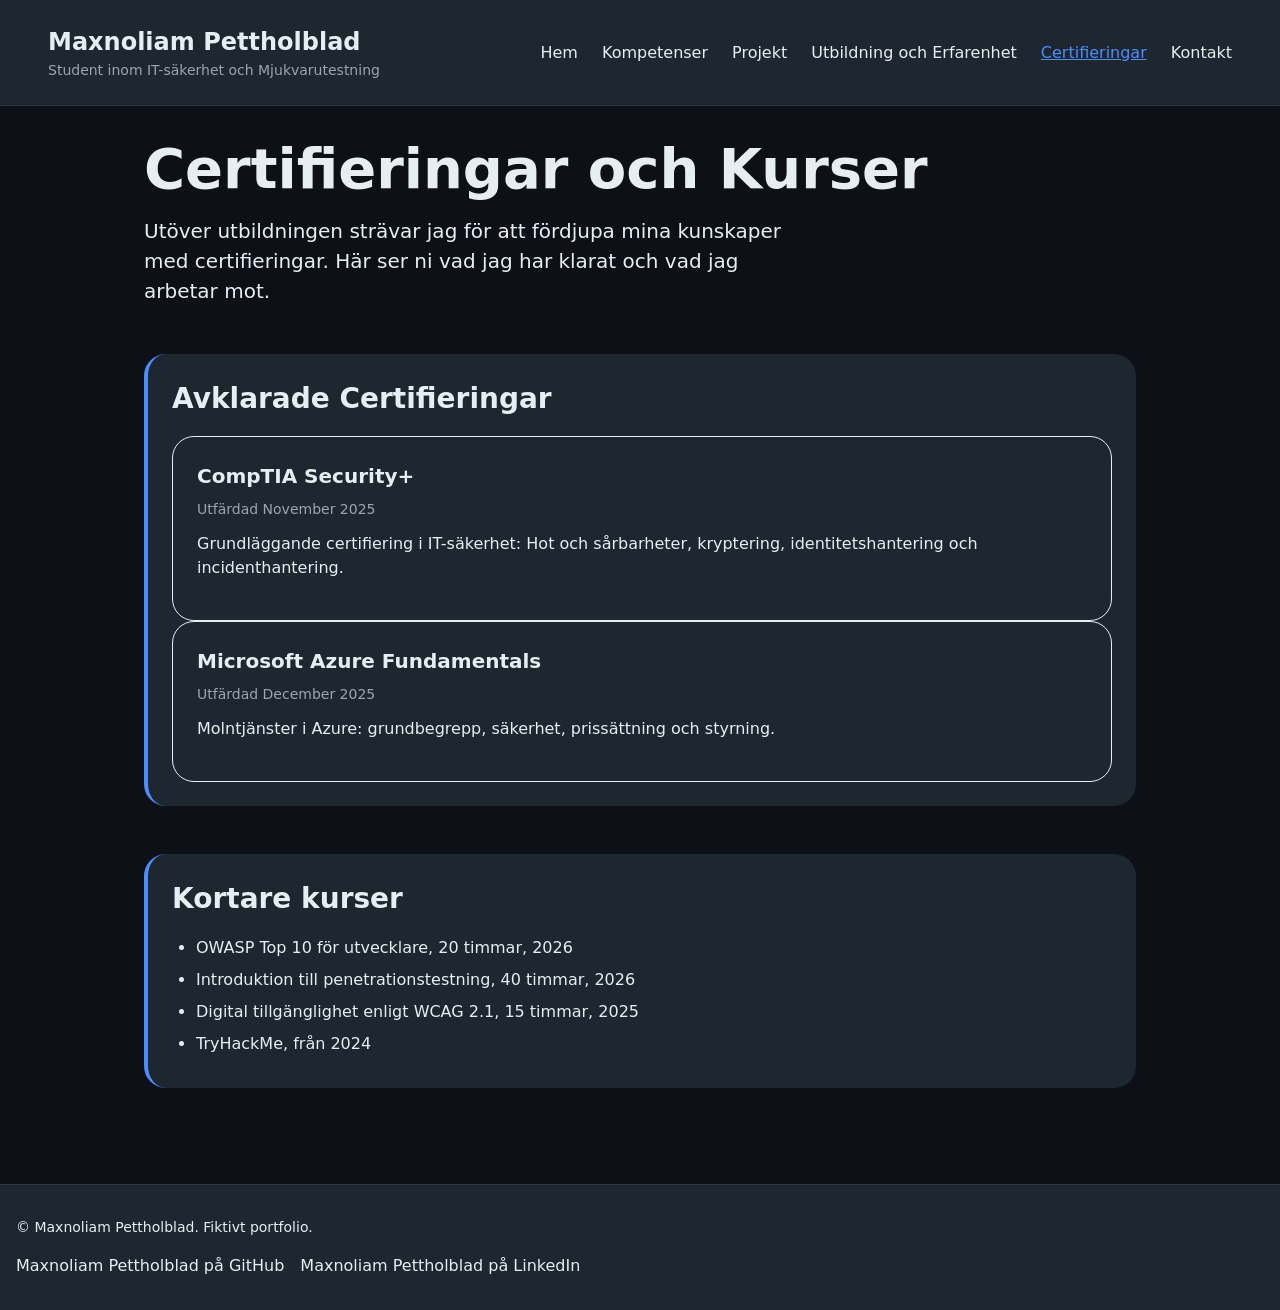
==== commit 328dcc5b: "WILLIAM: Hade glömt använda aria-current="page". finns nu på alla sidor" ====
--- a/html/certifieringar.html
+++ b/html/certifieringar.html
@@ -4,20 +4,11 @@
     <meta charset="UTF-8">
     <meta name="viewport" content="width=device-width, initial-scale=1">
     <title>Maxnoliam Pettholblad Certifieringar</title>
-    <meta name="description" content="Grundläggande information om vem Maxnoliam Pettholblad är och aspirerar att bli.">
+    <meta name="description" content="Maxnoliams certifieringar och kortare kurser">
     <link rel="stylesheet" href="../css/style.css">
     <script src="../js/script.js" defer></script>
 </head>
 <body>
-
-<!--
-En massa random skit kommer dyka upp här för jag har tråkigt, man måste ju underhålla sig på nåt sätt.
-Allt random uppfyller samma krav som det som behövs för slutprodukten, bara att byta ut allt till lite mer seriösare innehåll.
-Får be till gud bara att jag inte glömmer att fixa till nåt innan inlämning.
--->
-
-
-
 
 <!--- Länk som hoppar över info och går rakt till det en anställare behöver veta -->
 <a class="skip-link" href="#main-content">Hoppa till huvudinnehållet</a>
@@ -29,14 +20,13 @@
     <!-- Menyn högst upp som visar kategorier, se till att alla filer finns och att allt ser rätt ut -->
     <!-- Ska vara exakt samma på alla sidor -->
     <nav class="main-menu" aria-label="Huvudmeny">
-        <!-- JS: Visar och döljer menylistan på smala skärmar. Vid klick växlar knappens aria-expanded mellan "false" och "true" och listan med data-js-target="menu" visas eller döljs. Escape-tangenten ska stänga menyn och flytta fokus tillbaka till knappen. -->
-        <button class="main-menu__toggle" type="button" data-js-action="toggle-menu" aria-expanded="false" aria-controls="main-menu-list">Meny</button>
+        <!-- JS: Visar och döljer menylistan på smala skärmar. -->        <button class="main-menu__toggle" type="button" data-js-action="toggle-menu" aria-expanded="false" aria-controls="main-menu-list">Meny</button>
         <ul class="main-menu__list" id="main-menu-list" data-js-target="menu">
             <li class="main-menu__item"><a class="main-menu__link" href="index.html">Hem</a></li>
             <li class="main-menu__item"><a class="main-menu__link" href="kompetenser.html">Kompetenser</a></li>
             <li class="main-menu__item"><a class="main-menu__link" href="projekt.html">Projekt</a></li>
             <li class="main-menu__item"><a class="main-menu__link" href="utbildning.html">Utbildning och Erfarenhet</a></li>
-            <li class="main-menu__item"><a class="main-menu__link" href="certifieringar.html">Certifieringar</a></li>
+            <li class="main-menu__item"><a class="main-menu__link" href="certifieringar.html" aria-current="page">Certifieringar</a></li>
             <li class="main-menu__item"><a class="main-menu__link" href="kontakt.html">Kontakt</a></li>
         </ul>
     </nav>
--- a/css/style.css
+++ b/css/style.css
@@ -552,12 +552,12 @@
 
 /* Behållaren som håller alla projektkort */
 /* CSS Grid för era projektkort (används i projekt.html) */
-.projekt-list {
+.project-list {
     display: grid;
     gap: 1.5rem;
 }
 @media (min-width: 768px) {
-    .projekt-list {
+    .project-list {
         grid-template-columns: repeat(2, 1fr);
     }
 }
